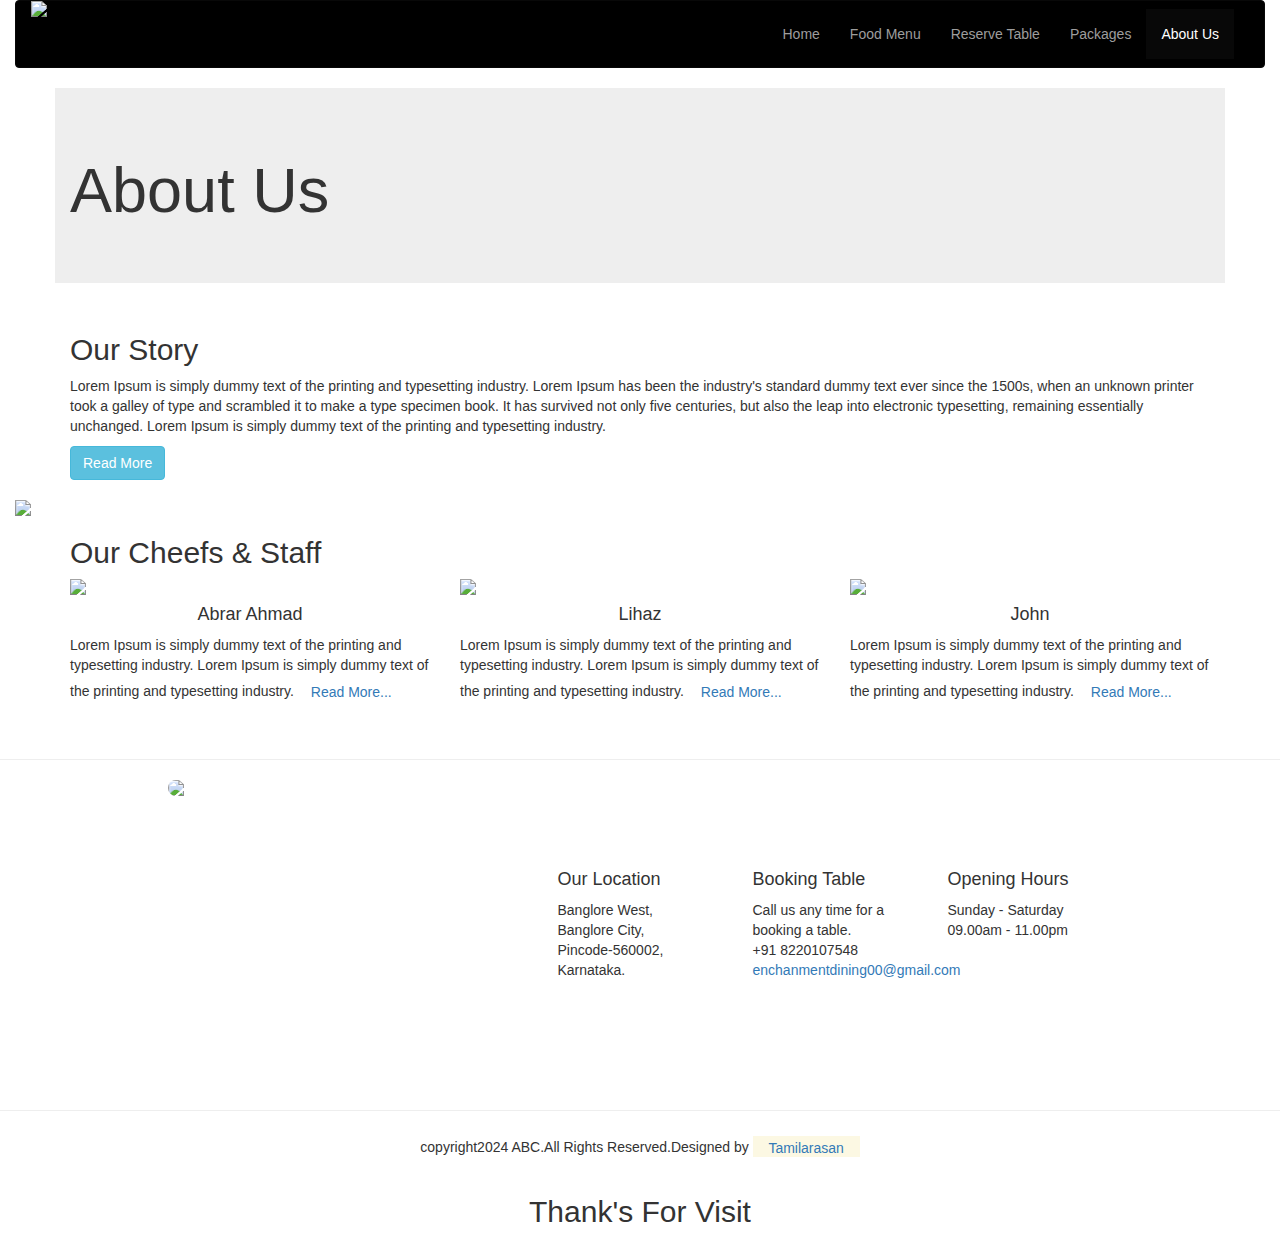
==== aboutus.html @ 2dfc0ae8 "Add files via upload" ====
<html>
	<head>
		<title> tamil developers </title>
		<meta charset="utf-8">
		<meta name="viewport" content="width=device-width, initial-scale=1">
		<link rel="stylesheet" href="https://maxcdn.bootstrapcdn.com/bootstrap/3.4.1/css/bootstrap.min.css">
		<link rel="stylesheet" href="D:\hejex technology\project2\style3.css">
		<script src="https://ajax.googleapis.com/ajax/libs/jquery/3.6.4/jquery.min.js"></script>
		<script src="https://maxcdn.bootstrapcdn.com/bootstrap/3.4.1/js/bootstrap.min.js"></script>
	</head>
	<body>
		<div class = "container-fluid">
			<nav class = "navbar navbar-inverse" style = "background-color: black;">
				<div class = "container-fluid">
					<div class = "navbar-header">
						<button type = "button" class = "navbar-toggle" data-toggle = "collapse" data-target = "#mynavbar">
							<span class = "icon-bar"> </span>
							<span class = "icon-bar"> </span>
							<span class = "icon-bar"> </span>
						</button>
						<img src = "D:\hejex technology\project2\images\en.png" class = "img-responsive">
					</div>
					<div class = "collapse navbar-collapse" id = "mynavbar">
						<ul class = "nav navbar-nav navbar-right" style = "margin: 8px 0px;">
							<li><a href="D:\hejex technology\project2\index.html"> Home </a></li>
							<li> <a href = "D:\hejex technology\project2\foodmenu.html"> Food Menu </a></li>
							<li> <a href = "D:\hejex technology\project2\reserve.html"> Reserve Table </a> </li>
							<li> <a href = "D:\hejex technology\project2\packages.html"> Packages </a> </li>
							<li class="active"> <a href = "D:\hejex technology\project2\aboutus.html"> About Us </a> </li>
						</ul>
					</div>
				</div>
			</nav>
		</div>
		<div class="container jumbotron one">
			<h1> About Us </h1>
		</div>
		<div class="container two">
			<h2> Our Story </h2>
			<p class="three">Lorem Ipsum is simply dummy text of the printing and typesetting industry. 
				Lorem Ipsum has been the industry's standard dummy text ever since the 1500s, when an unknown printer took a galley of type and scrambled it to make a type specimen book.
				It has survived not only five centuries, but also the leap into electronic typesetting, remaining essentially unchanged.			
				Lorem Ipsum is simply dummy text of the printing and typesetting industry.
			</p>
			<button type="button" class="btn btn-info four"> Read More </button>
		</div>
		<br>
		<div class="container-fluid">
			<img src="D:\hejex technology\project2\images\Discover Our Hotel Services.png" class="img-responsive">
		</div>
		<div class="container five">
			<h2> Our Cheefs & Staff </h2>
			<div class="row">
				<div class="col-lg-4 col-md-3 col-sm-12 col-xs-12 seven">
					<img src="D:\hejex technology\project2\images\chief1.jpg" class="img-responsive">
					<center><h4> Abrar Ahmad </h4> </center>
					<p>Lorem Ipsum is simply dummy text of the printing and typesetting industry.
						Lorem Ipsum is simply dummy text of the printing and typesetting industry.
						<button type="button" class="btn btn-link eight"> Read More...</button>
					</p>
				</div>
				<div class="col-lg-4 col-md-3 col-sm-12 col-xs-12 seven">
					<img src="D:\hejex technology\project2\images\Commercial_05_450x450.jpg" class="img-responsive">
					<center><h4> Lihaz </h4> </center>
					<p>Lorem Ipsum is simply dummy text of the printing and typesetting industry.
						Lorem Ipsum is simply dummy text of the printing and typesetting industry.
						<button type="button" class="btn btn-link eight"> Read More...</button>
					</p>
				</div>
				<div class="col-lg-4 col-md-3 col-sm-12 col-xs-12 seven">
					<img src="D:\hejex technology\project2\images\chief.jpg" class="img-responsive">
					<center><h4> John </h4> </center>
					<p>Lorem Ipsum is simply dummy text of the printing and typesetting industry.
						Lorem Ipsum is simply dummy text of the printing and typesetting industry.
						<button type="button" class="btn btn-link eight"> Read More...</button>
					</p>
				</div>
			</div>
		</div>
		<br>
		<hr>
		<div class = "container five">
			<div class = "row">
				<div class = "col-lg-1 col-md-1">
					
				</div>
				<div class = "col-lg-4 col-md-4 col-sm-12 col-xs-12">
					<img src ="D:\hejex technology\project2\images\logo.png" class = "img-responsive" style = "border: 1px hidden black; border-radius: 30px;">
				</div>
				<div class = "col-lg-2 col-md-2 col-sm-12 col-xs-12 eleven" style = "margin: 80px 0px;">
					<h4> Our Location </h4>
					<p> Banglore West,<br>Banglore City,<br>Pincode-560002,<br>Karnataka. </p>
				
				</div>
				<div class = "col-lg-2 col-md-2 col-sm-12 col-xs-12 eleven" style = "margin: 80px 0px;">
					<h4> Booking Table </h4>
					<p> Call us any time for a booking a table.<br>
						+91 8220107548 
						<a href = "#"> enchanmentdining00@gmail.com </a> </p>
				</div>
				<div class = "col-lg-2 col-md-2 col-sm-12 col-xs-12 eleven" style = "margin: 80px 0px;">
					<h4> Opening Hours </h4>
					<p> Sunday - Saturday<br> 09.00am - 11.00pm</p>
				</div>
				<div class = "col-lg-1 col-md-1">
						
				</div>
			</div>
		</div>
		<br>
		<hr>
		<div class="container five">
			<center> <p> copyright2024 ABC.All Rights Reserved.Designed by <mark><button type="button" class="btn btn-link"> Tamilarasan </button></mark> </p> </center>
		</div>
		<div class = "container-fluid nine">
			<center> <h2> Thank's For Visit </h3></center>
		</div>
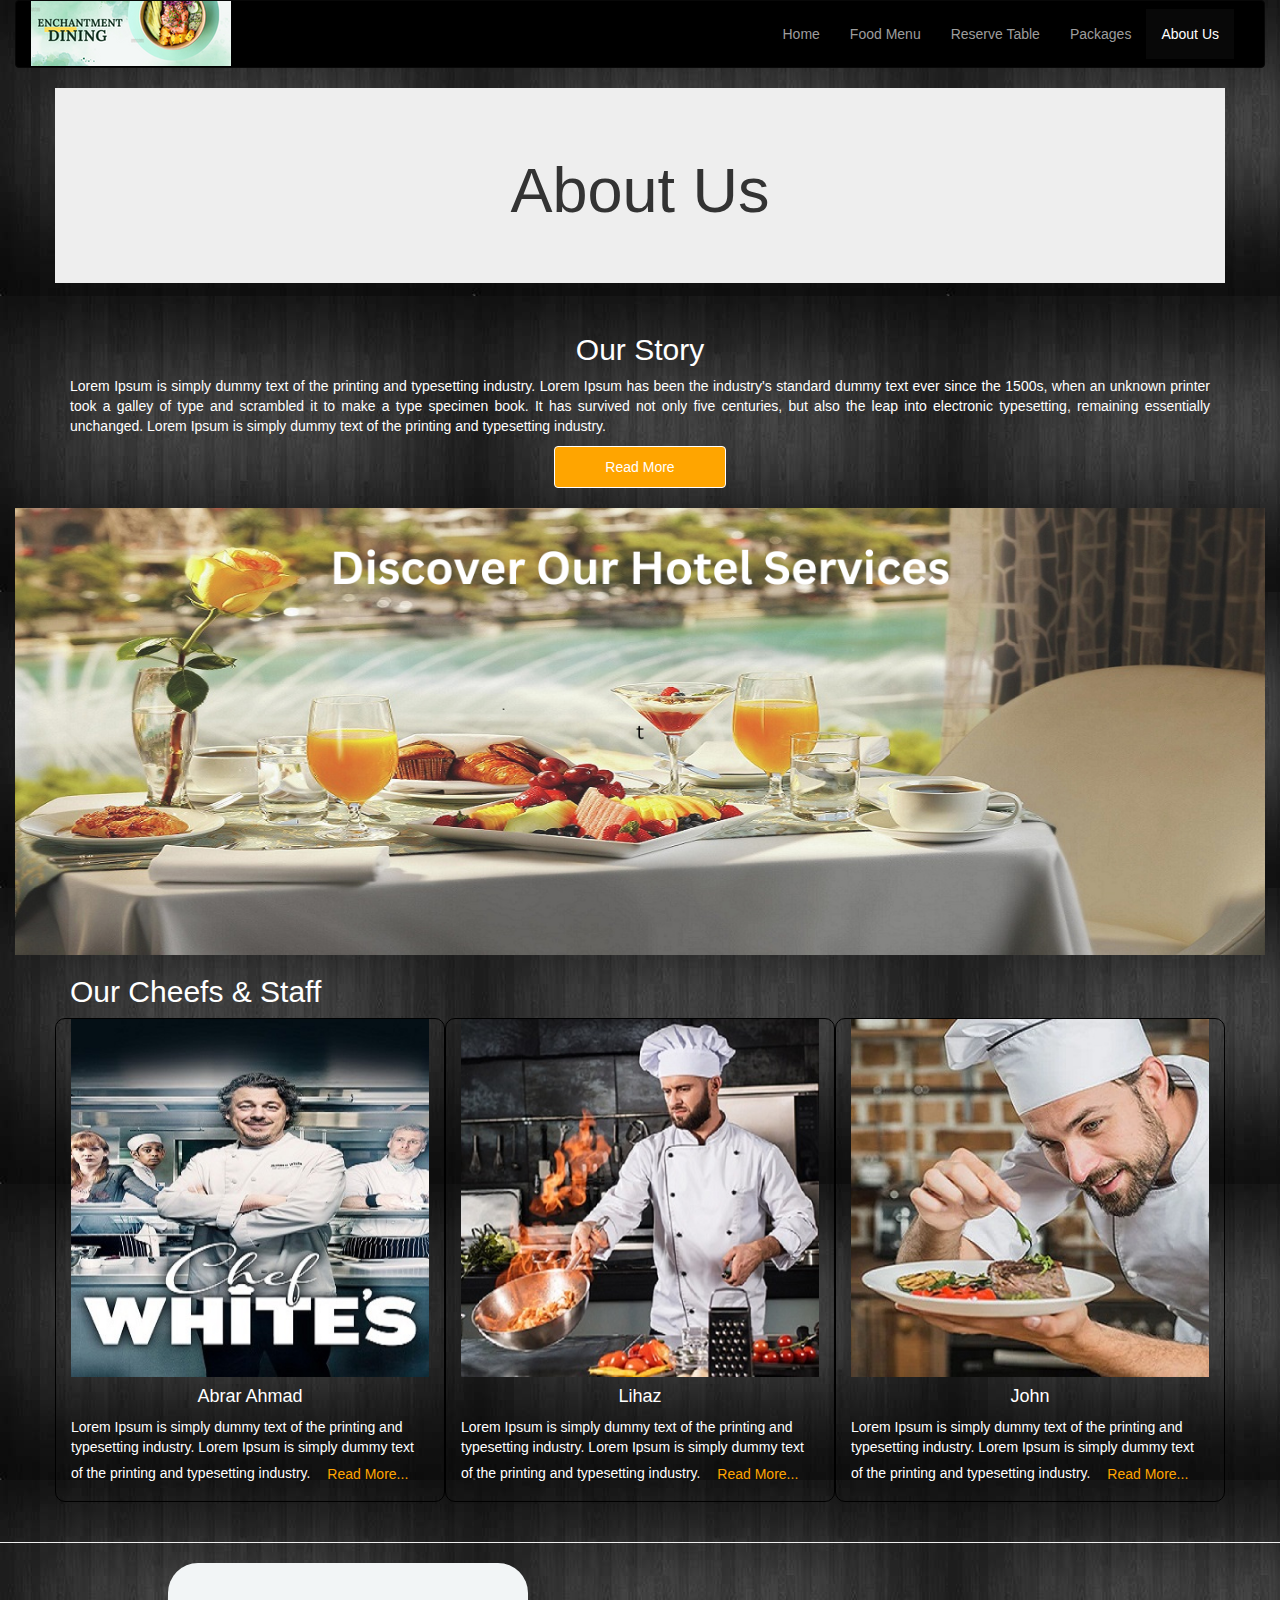
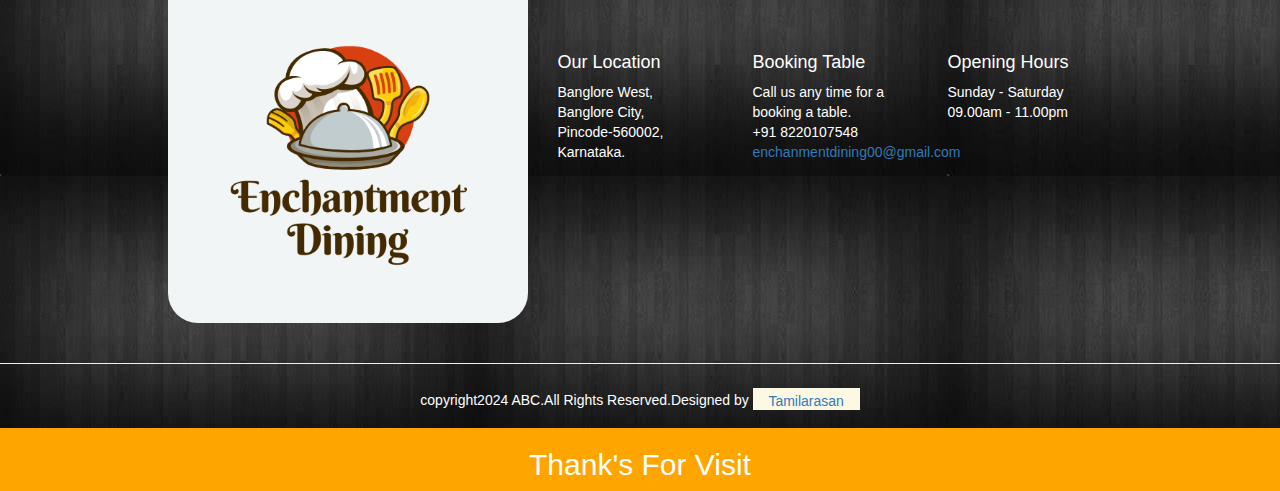
==== commit 8f13167c: "Update aboutus.html" ====
--- a/aboutus.html
+++ b/aboutus.html
@@ -4,7 +4,7 @@
 		<meta charset="utf-8">
 		<meta name="viewport" content="width=device-width, initial-scale=1">
 		<link rel="stylesheet" href="https://maxcdn.bootstrapcdn.com/bootstrap/3.4.1/css/bootstrap.min.css">
-		<link rel="stylesheet" href="D:\hejex technology\project2\style3.css">
+		<link rel="stylesheet" href="style3.css">
 		<script src="https://ajax.googleapis.com/ajax/libs/jquery/3.6.4/jquery.min.js"></script>
 		<script src="https://maxcdn.bootstrapcdn.com/bootstrap/3.4.1/js/bootstrap.min.js"></script>
 	</head>
@@ -18,74 +18,74 @@
 							<span class = "icon-bar"> </span>
 							<span class = "icon-bar"> </span>
 						</button>
-						<img src = "D:\hejex technology\project2\images\en.png" class = "img-responsive">
+						<img src = "images\en.png" class = "img-responsive">
 					</div>
 					<div class = "collapse navbar-collapse" id = "mynavbar">
 						<ul class = "nav navbar-nav navbar-right" style = "margin: 8px 0px;">
-							<li><a href="D:\hejex technology\project2\index.html"> Home </a></li>
-							<li> <a href = "D:\hejex technology\project2\foodmenu.html"> Food Menu </a></li>
-							<li> <a href = "D:\hejex technology\project2\reserve.html"> Reserve Table </a> </li>
-							<li> <a href = "D:\hejex technology\project2\packages.html"> Packages </a> </li>
-							<li class="active"> <a href = "D:\hejex technology\project2\aboutus.html"> About Us </a> </li>
+							<li><a href="index.html"> Home </a></li>
+							<li> <a href = "foodmenu.html"> Food Menu </a></li>
+							<li> <a href = "reserve.html"> Reserve Table </a> </li>
+							<li> <a href = "packages.html"> Packages </a> </li>
+							<li class="active"> <a href = "aboutus.html"> About Us </a> </li>
 						</ul>
 					</div>
 				</div>
 			</nav>
-		</div>
-		<div class="container jumbotron one">
-			<h1> About Us </h1>
-		</div>
-		<div class="container two">
-			<h2> Our Story </h2>
-			<p class="three">Lorem Ipsum is simply dummy text of the printing and typesetting industry. 
-				Lorem Ipsum has been the industry's standard dummy text ever since the 1500s, when an unknown printer took a galley of type and scrambled it to make a type specimen book.
-				It has survived not only five centuries, but also the leap into electronic typesetting, remaining essentially unchanged.			
-				Lorem Ipsum is simply dummy text of the printing and typesetting industry.
-			</p>
-			<button type="button" class="btn btn-info four"> Read More </button>
-		</div>
-		<br>
-		<div class="container-fluid">
-			<img src="D:\hejex technology\project2\images\Discover Our Hotel Services.png" class="img-responsive">
-		</div>
-		<div class="container five">
-			<h2> Our Cheefs & Staff </h2>
-			<div class="row">
+		</div>
+		<div class="container jumbotron one">
+			<h1> About Us </h1>
+		</div>
+		<div class="container two">
+			<h2> Our Story </h2>
+			<p class="three">Lorem Ipsum is simply dummy text of the printing and typesetting industry. 
+				Lorem Ipsum has been the industry's standard dummy text ever since the 1500s, when an unknown printer took a galley of type and scrambled it to make a type specimen book.
+				It has survived not only five centuries, but also the leap into electronic typesetting, remaining essentially unchanged.			
+				Lorem Ipsum is simply dummy text of the printing and typesetting industry.
+			</p>
+			<button type="button" class="btn btn-info four"> Read More </button>
+		</div>
+		<br>
+		<div class="container-fluid">
+			<img src="images\Discover Our Hotel Services.png" class="img-responsive">
+		</div>
+		<div class="container five">
+			<h2> Our Cheefs & Staff </h2>
+			<div class="row">
 				<div class="col-lg-4 col-md-3 col-sm-12 col-xs-12 seven">
-					<img src="D:\hejex technology\project2\images\chief1.jpg" class="img-responsive">
-					<center><h4> Abrar Ahmad </h4> </center>
-					<p>Lorem Ipsum is simply dummy text of the printing and typesetting industry.
-						Lorem Ipsum is simply dummy text of the printing and typesetting industry.
-						<button type="button" class="btn btn-link eight"> Read More...</button>
+					<img src="images\chief1.jpg" class="img-responsive">
+					<center><h4> Abrar Ahmad </h4> </center>
+					<p>Lorem Ipsum is simply dummy text of the printing and typesetting industry.
+						Lorem Ipsum is simply dummy text of the printing and typesetting industry.
+						<button type="button" class="btn btn-link eight"> Read More...</button>
 					</p>
-				</div>
+				</div>
 				<div class="col-lg-4 col-md-3 col-sm-12 col-xs-12 seven">
-					<img src="D:\hejex technology\project2\images\Commercial_05_450x450.jpg" class="img-responsive">
+					<img src="images\Commercial_05_450x450.jpg" class="img-responsive">
 					<center><h4> Lihaz </h4> </center>
 					<p>Lorem Ipsum is simply dummy text of the printing and typesetting industry.
 						Lorem Ipsum is simply dummy text of the printing and typesetting industry.
 						<button type="button" class="btn btn-link eight"> Read More...</button>
 					</p>
-				</div>
+				</div>
 				<div class="col-lg-4 col-md-3 col-sm-12 col-xs-12 seven">
-					<img src="D:\hejex technology\project2\images\chief.jpg" class="img-responsive">
+					<img src="images\chief.jpg" class="img-responsive">
 					<center><h4> John </h4> </center>
 					<p>Lorem Ipsum is simply dummy text of the printing and typesetting industry.
 						Lorem Ipsum is simply dummy text of the printing and typesetting industry.
 						<button type="button" class="btn btn-link eight"> Read More...</button>
 					</p>
-				</div>
-			</div>
-		</div>
-		<br>
-		<hr>
+				</div>
+			</div>
+		</div>
+		<br>
+		<hr>
 		<div class = "container five">
 			<div class = "row">
 				<div class = "col-lg-1 col-md-1">
 					
 				</div>
 				<div class = "col-lg-4 col-md-4 col-sm-12 col-xs-12">
-					<img src ="D:\hejex technology\project2\images\logo.png" class = "img-responsive" style = "border: 1px hidden black; border-radius: 30px;">
+					<img src ="images\logo.png" class = "img-responsive" style = "border: 1px hidden black; border-radius: 30px;">
 				</div>
 				<div class = "col-lg-2 col-md-2 col-sm-12 col-xs-12 eleven" style = "margin: 80px 0px;">
 					<h4> Our Location </h4>
@@ -106,14 +106,14 @@
 						
 				</div>
 			</div>
-		</div>
-		<br>
-		<hr>
+		</div>
+		<br>
+		<hr>
 		<div class="container five">
 			<center> <p> copyright2024 ABC.All Rights Reserved.Designed by <mark><button type="button" class="btn btn-link"> Tamilarasan </button></mark> </p> </center>
-		</div>
+		</div>
 		<div class = "container-fluid nine">
 			<center> <h2> Thank's For Visit </h3></center>
-		</div>
+		</div>
 			
-						+						
--- a/style3.css
+++ b/style3.css
@@ -0,0 +1,34 @@
+
+body{
+	background-image:url("images/OIP (1).jpg");
+	}
+	
+.one{
+	text-align:center;
+	}
+.two{
+	color:white;
+	text-align:center;
+	}
+.three{
+	text-align:justify;
+	}
+.four{
+	border:1px solid white;
+	background-color:orange;
+	padding:10px 50px;
+	}
+.five{
+	color:white;
+	}
+.seven{
+	border:1px solid black;
+	border-radius:10px;
+	}
+.eight{
+	color: orange;
+	}
+.nine{
+	background-color: Orange;
+	color: white;
+	}
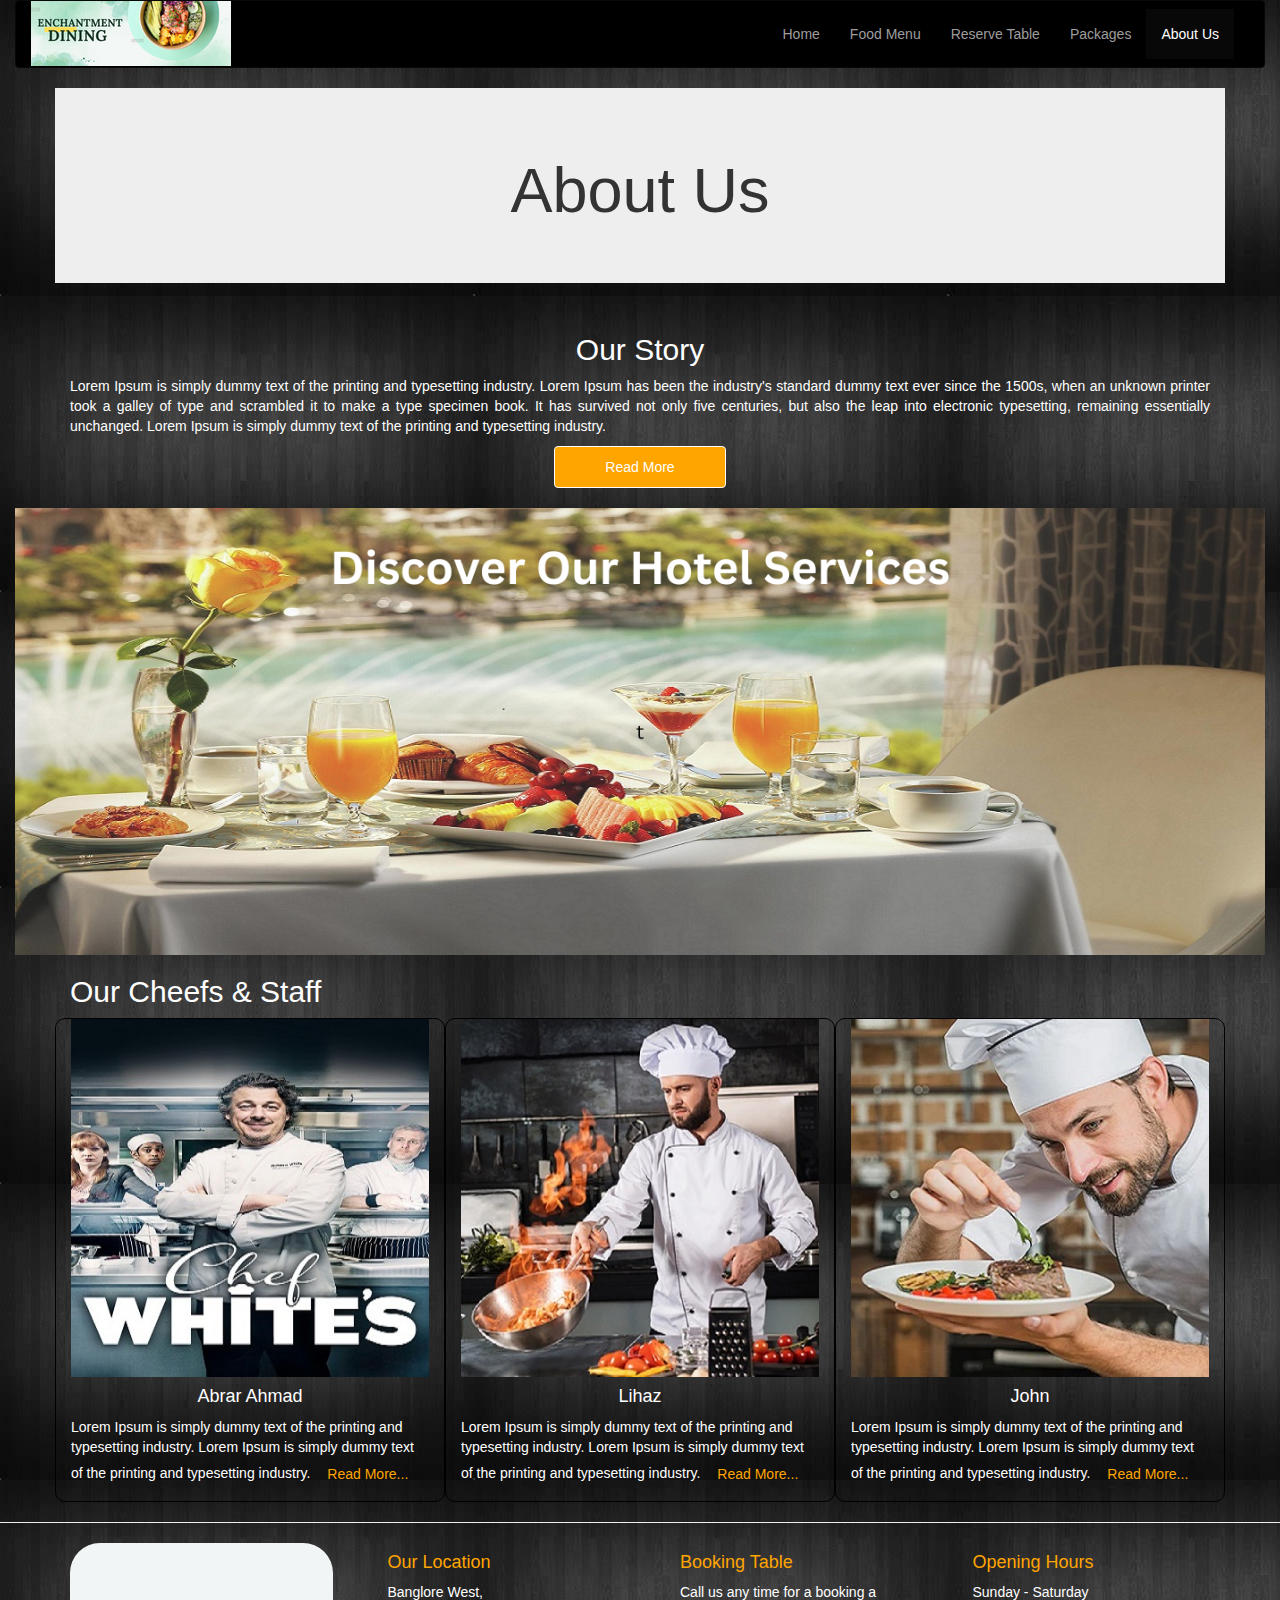
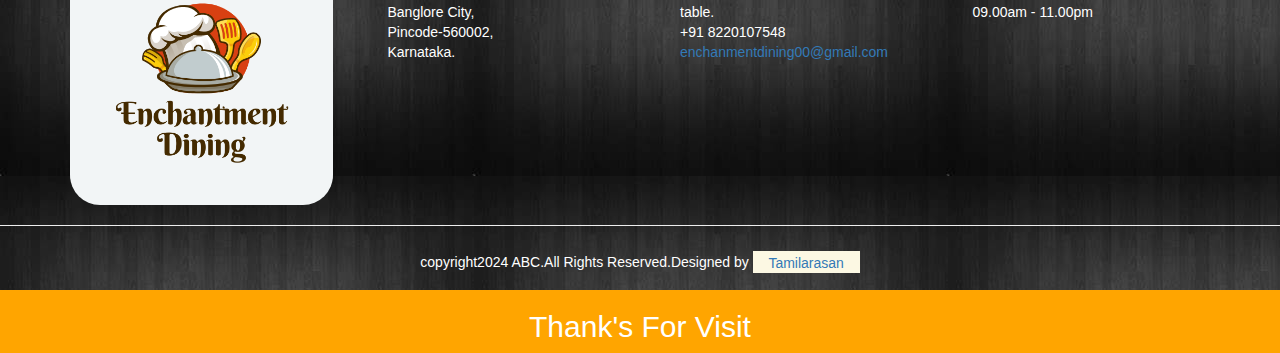
==== commit 1850b44c: "Update aboutus.html" ====
--- a/aboutus.html
+++ b/aboutus.html
@@ -77,37 +77,29 @@
 				</div>
 			</div>
 		</div>
-		<br>
 		<hr>
 		<div class = "container five">
 			<div class = "row">
-				<div class = "col-lg-1 col-md-1">
-					
-				</div>
-				<div class = "col-lg-4 col-md-4 col-sm-12 col-xs-12">
+				<div class = "col-lg-3 col-md-3 col-sm-12 col-xs-12">
 					<img src ="images\logo.png" class = "img-responsive" style = "border: 1px hidden black; border-radius: 30px;">
 				</div>
-				<div class = "col-lg-2 col-md-2 col-sm-12 col-xs-12 eleven" style = "margin: 80px 0px;">
-					<h4> Our Location </h4>
+				<div class = "col-lg-3 col-md-3 col-sm-12 col-xs-12 eleven" style="padding: 0px 40px;">
+					<h4 style="color: orange;"> Our Location </h4>
 					<p> Banglore West,<br>Banglore City,<br>Pincode-560002,<br>Karnataka. </p>
 				
 				</div>
-				<div class = "col-lg-2 col-md-2 col-sm-12 col-xs-12 eleven" style = "margin: 80px 0px;">
-					<h4> Booking Table </h4>
+				<div class = "col-lg-3 col-md-3 col-sm-12 col-xs-12 eleven" style="padding: 0px 40px;">
+					<h4 style="color: orange;"> Booking Table </h4>
 					<p> Call us any time for a booking a table.<br>
 						+91 8220107548 
 						<a href = "#"> enchanmentdining00@gmail.com </a> </p>
 				</div>
-				<div class = "col-lg-2 col-md-2 col-sm-12 col-xs-12 eleven" style = "margin: 80px 0px;">
-					<h4> Opening Hours </h4>
+				<div class = "col-lg-3 col-md-3 col-sm-12 col-xs-12 eleven" style="padding: 0px 40px;">
+					<h4 style="color: orange;"> Opening Hours </h4>
 					<p> Sunday - Saturday<br> 09.00am - 11.00pm</p>
-				</div>
-				<div class = "col-lg-1 col-md-1">
-						
 				</div>
 			</div>
 		</div>
-		<br>
 		<hr>
 		<div class="container five">
 			<center> <p> copyright2024 ABC.All Rights Reserved.Designed by <mark><button type="button" class="btn btn-link"> Tamilarasan </button></mark> </p> </center>
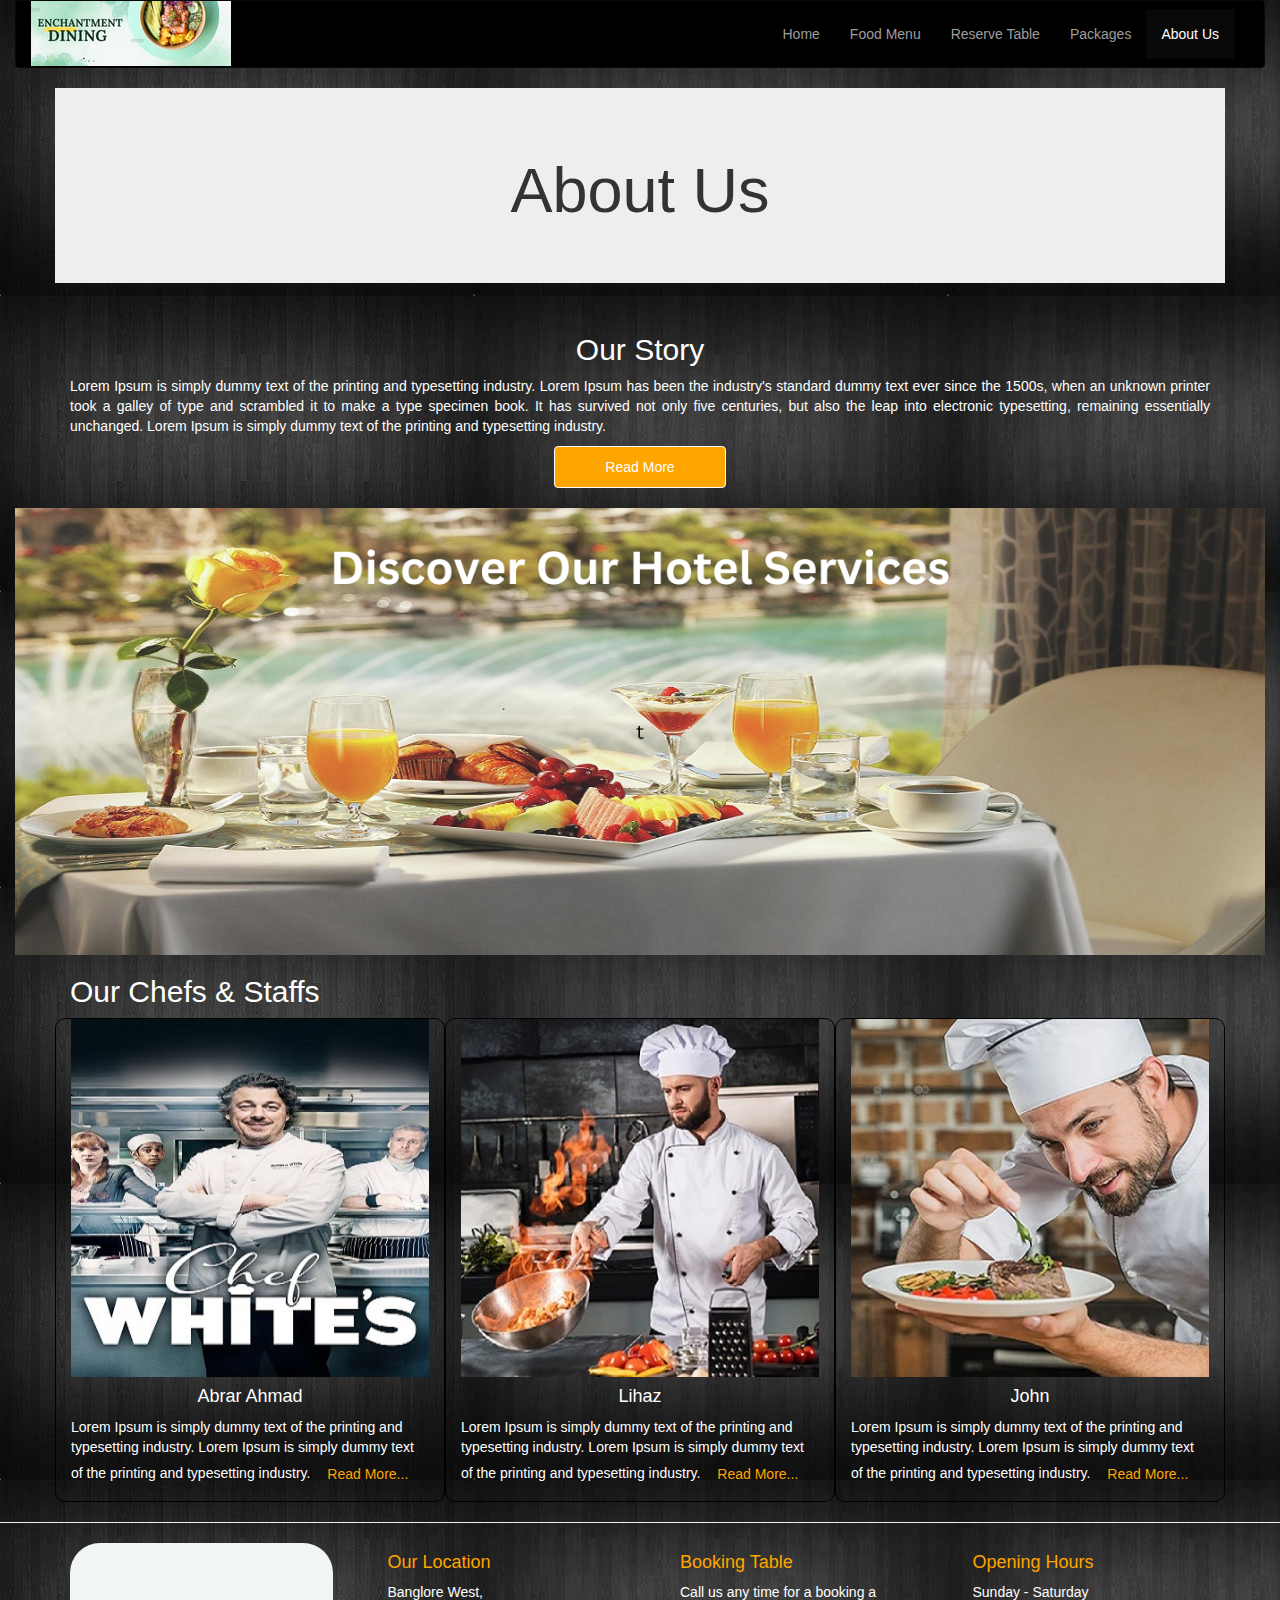
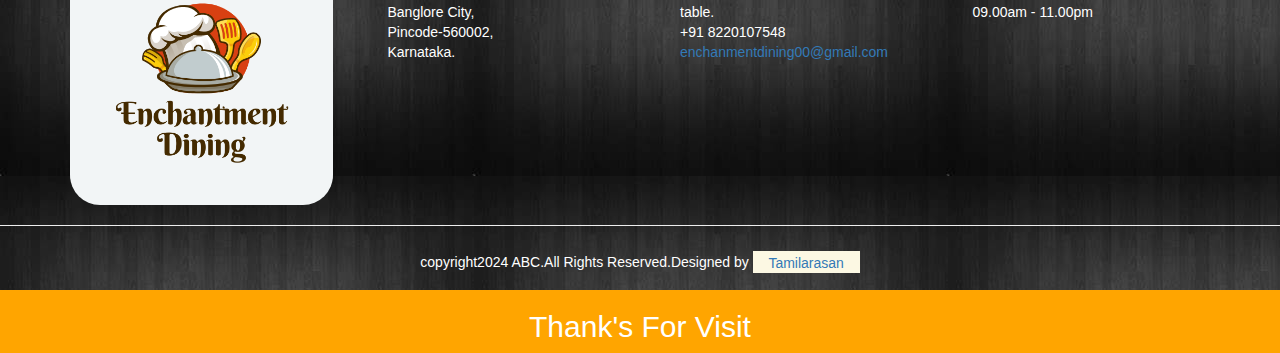
==== commit da56614f: "Update aboutus.html" ====
--- a/aboutus.html
+++ b/aboutus.html
@@ -49,7 +49,7 @@
 			<img src="images\Discover Our Hotel Services.png" class="img-responsive">
 		</div>
 		<div class="container five">
-			<h2> Our Cheefs & Staff </h2>
+			<h2> Our Chefs & Staffs </h2>
 			<div class="row">
 				<div class="col-lg-4 col-md-3 col-sm-12 col-xs-12 seven">
 					<img src="images\chief1.jpg" class="img-responsive">
